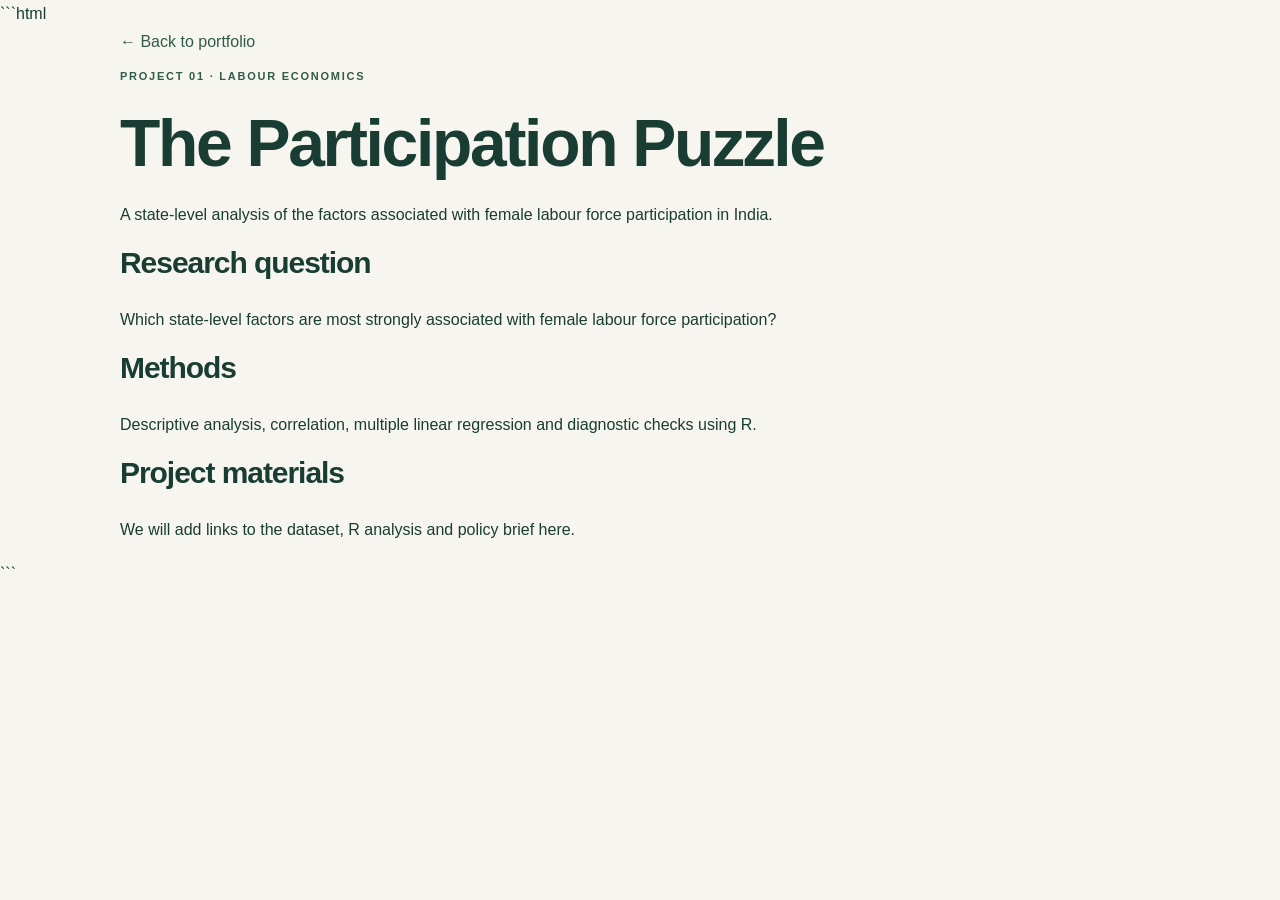
==== plfs.html @ 2dcfa2ab "Create plfs.html" ====
```html
<!DOCTYPE html>
<html lang="en">
<head>
  <meta charset="UTF-8">
  <meta name="viewport" content="width=device-width, initial-scale=1.0">
  <title>The Participation Puzzle | Research Portfolio</title>
  <link rel="stylesheet" href="style.css">
</head>
<body>
  <main class="container">
    <a href="index.html">← Back to portfolio</a>

    <p class="eyebrow">PROJECT 01 · LABOUR ECONOMICS</p>
    <h1>The Participation Puzzle</h1>

    <p>
      A state-level analysis of the factors associated with
      female labour force participation in India.
    </p>

    <h2>Research question</h2>
    <p>Which state-level factors are most strongly associated with female labour force participation?</p>

    <h2>Methods</h2>
    <p>Descriptive analysis, correlation, multiple linear regression and diagnostic checks using R.</p>

    <h2>Project materials</h2>
    <p>We will add links to the dataset, R analysis and policy brief here.</p>
  </main>
</body>
</html>
```
---- style.css ----
:root {
  --ink: #193D32;
  --green: #315B49;
  --sage: #8AA393;
  --paper: #F7F5EF;
  --white: #FFFFFF;
  --muted: #68756D;
  --line: #DDE3DA;
}

* {
  box-sizing: border-box;
}

body {
  margin: 0;
  background: var(--paper);
  color: var(--ink);
  font-family: "Inter", "Segoe UI", Arial, sans-serif;
  font-size: 16px;
  line-height: 1.75;
}

a {
  color: var(--green);
  text-decoration: none;
}

a:hover {
  color: var(--ink);
}

.container {
  width: min(1040px, 88%);
  margin: 0 auto;
}

header {
  border-bottom: 1px solid var(--line);
}

.nav {
  display: flex;
  justify-content: space-between;
  align-items: center;
  gap: 20px;
  padding: 22px 0;
}

.brand {
  color: var(--ink);
  font-size: 14px;
  font-weight: 800;
  letter-spacing: 0.12em;
}

.nav-links {
  display: flex;
  gap: 22px;
  flex-wrap: wrap;
  font-size: 13px;
}

.hero {
  padding: 86px 0 62px;
  max-width: 760px;
}

.eyebrow {
  color: var(--green);
  font-size: 11px;
  font-weight: 800;
  letter-spacing: 0.16em;
  text-transform: uppercase;
}

h1, h2, h3 {
  line-height: 1.2;
  letter-spacing: -0.035em;
}

h1 {
  font-size: clamp(38px, 6vw, 66px);
  margin: 18px 0;
}

h2 {
  font-size: 30px;
  margin-top: 0;
}

h3 {
  font-size: 23px;
  margin: 12px 0;
}

.lead {
  max-width: 650px;
  color: var(--muted);
  font-size: 18px;
}

.section {
  padding: 26px 0 76px;
}

.section-heading {
  border-bottom: 1px solid var(--line);
  padding-bottom: 18px;
  margin-bottom: 26px;
}

.project-grid {
  display: grid;
  grid-template-columns: repeat(2, minmax(0, 1fr));
  gap: 22px;
}

.project-card {
  display: block;
  background: var(--white);
  border: 1px solid var(--line);
  border-radius: 8px;
  padding: 28px;
  transition: border-color 0.2s, transform 0.2s;
}

.project-card:hover {
  border-color: var(--sage);
  transform: translateY(-3px);
}

.project-number {
  color: var(--sage);
  font-size: 12px;
  font-weight: 800;
  letter-spacing: 0.13em;
}

.project-card p {
  color: var(--muted);
  font-size: 14px;
}

.card-link {
  display: inline-block;
  margin-top: 12px;
  font-size: 13px;
  font-weight: 750;
}

.project-intro {
  padding: 64px 0 34px;
  max-width: 780px;
}

.project-intro h1 {
  font-size: clamp(36px, 5vw, 54px);
}

.meta {
  color: var(--muted);
  font-size: 13px;
}

.content-grid {
  display: grid;
  grid-template-columns: minmax(0, 1.4fr) minmax(230px, 0.8fr);
  gap: 48px;
  padding-bottom: 80px;
}

.prose p, .prose li {
  color: #4F5F55;
}

.resource-list {
  list-style: none;
  padding: 0;
  margin: 0;
  border-top: 1px solid var(--line);
}

.resource-list li {
  border-bottom: 1px solid var(--line);
}

.resource-list a {
  display: flex;
  justify-content: space-between;
  align-items: center;
  gap: 12px;
  padding: 15px 0;
  font-size: 14px;
  font-weight: 650;
}

.resource-list a span {
  color: var(--muted);
  font-size: 12px;
  font-weight: 400;
}

.note {
  background: #ECEFE8;
  border-left: 3px solid var(--sage);
  padding: 15px 18px;
  color: #4F5F55;
  font-size: 13px;
}

footer {
  border-top: 1px solid var(--line);
  padding: 24px 0;
  color: var(--muted);
  font-size: 12px;
}

@media (max-width: 680px) {
  .project-grid, .content-grid {
    grid-template-columns: 1fr;
  }

  .hero {
    padding-top: 55px;
  }

  .nav {
    align-items: flex-start;
    flex-direction: column;
  }

  .project-card {
    padding: 23px;
  }
}
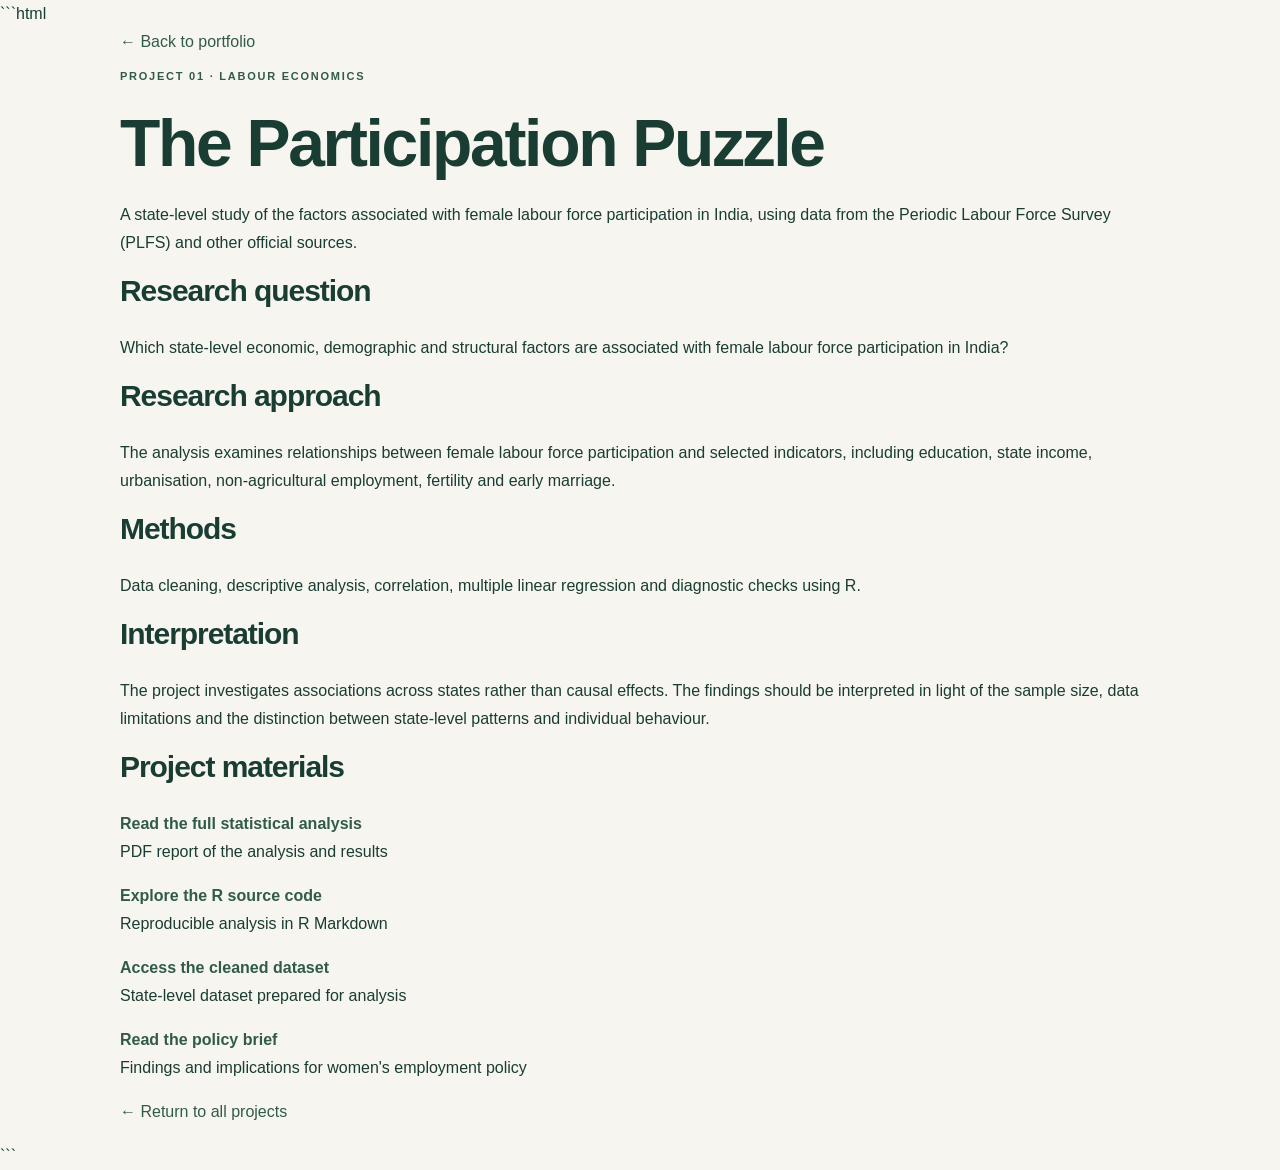
==== commit 2e4fc583: "Update plfs.html" ====
--- a/plfs.html
+++ b/plfs.html
@@ -7,26 +7,96 @@
   <title>The Participation Puzzle | Research Portfolio</title>
   <link rel="stylesheet" href="style.css">
 </head>
+
 <body>
   <main class="container">
+
     <a href="index.html">← Back to portfolio</a>
 
     <p class="eyebrow">PROJECT 01 · LABOUR ECONOMICS</p>
+
     <h1>The Participation Puzzle</h1>
 
     <p>
-      A state-level analysis of the factors associated with
-      female labour force participation in India.
+      A state-level study of the factors associated with female
+      labour force participation in India, using data from the
+      Periodic Labour Force Survey (PLFS) and other official sources.
     </p>
 
     <h2>Research question</h2>
-    <p>Which state-level factors are most strongly associated with female labour force participation?</p>
+
+    <p>
+      Which state-level economic, demographic and structural factors
+      are associated with female labour force participation in India?
+    </p>
+
+    <h2>Research approach</h2>
+
+    <p>
+      The analysis examines relationships between female labour force
+      participation and selected indicators, including education,
+      state income, urbanisation, non-agricultural employment,
+      fertility and early marriage.
+    </p>
 
     <h2>Methods</h2>
-    <p>Descriptive analysis, correlation, multiple linear regression and diagnostic checks using R.</p>
+
+    <p>
+      Data cleaning, descriptive analysis, correlation, multiple
+      linear regression and diagnostic checks using R.
+    </p>
+
+    <h2>Interpretation</h2>
+
+    <p>
+      The project investigates associations across states rather
+      than causal effects. The findings should be interpreted in
+      light of the sample size, data limitations and the distinction
+      between state-level patterns and individual behaviour.
+    </p>
 
     <h2>Project materials</h2>
-    <p>We will add links to the dataset, R analysis and policy brief here.</p>
+
+    <div class="project-links">
+
+      <p>
+        <a href="Female_LFPR_Analysis.pdf" target="_blank" rel="noopener">
+          <strong>Read the full statistical analysis</strong>
+        </a>
+        <br>
+        <span>PDF report of the analysis and results</span>
+      </p>
+
+      <p>
+        <a href="Female_LFPR_Analysis.Rmd" target="_blank" rel="noopener">
+          <strong>Explore the R source code</strong>
+        </a>
+        <br>
+        <span>Reproducible analysis in R Markdown</span>
+      </p>
+
+      <p>
+        <a href="main_female_lfpr_dataset_cleaned.xlsx" target="_blank" rel="noopener">
+          <strong>Access the cleaned dataset</strong>
+        </a>
+        <br>
+        <span>State-level dataset prepared for analysis</span>
+      </p>
+
+      <p>
+        <a href="Female_LFPR_India_Policy_Brief.pdf" target="_blank" rel="noopener">
+          <strong>Read the policy brief</strong>
+        </a>
+        <br>
+        <span>Findings and implications for women's employment policy</span>
+      </p>
+
+    </div>
+
+    <p class="back-link">
+      <a href="index.html">← Return to all projects</a>
+    </p>
+
   </main>
 </body>
 </html>
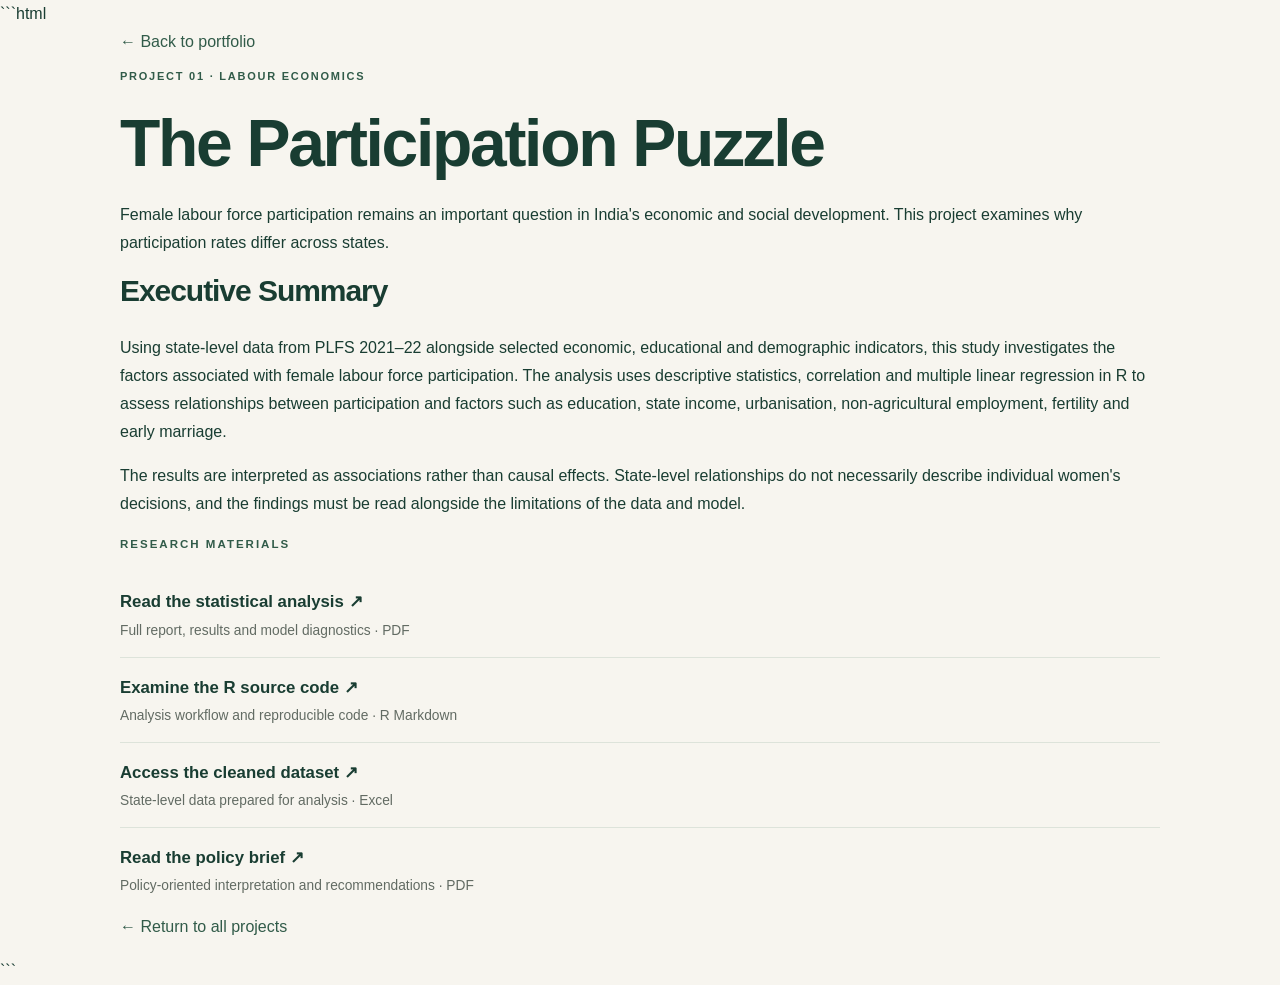
==== commit 1604d171: "Update plfs.html" ====
--- a/plfs.html
+++ b/plfs.html
@@ -7,96 +7,76 @@
   <title>The Participation Puzzle | Research Portfolio</title>
   <link rel="stylesheet" href="style.css">
 </head>
-
 <body>
   <main class="container">
-
     <a href="index.html">← Back to portfolio</a>
 
     <p class="eyebrow">PROJECT 01 · LABOUR ECONOMICS</p>
-
     <h1>The Participation Puzzle</h1>
 
     <p>
-      A state-level study of the factors associated with female
-      labour force participation in India, using data from the
-      Periodic Labour Force Survey (PLFS) and other official sources.
+      Female labour force participation remains an important question
+      in India's economic and social development. This project examines
+      why participation rates differ across states.
     </p>
 
-    <h2>Research question</h2>
+    <h2>Executive Summary</h2>
 
     <p>
-      Which state-level economic, demographic and structural factors
-      are associated with female labour force participation in India?
+      Using state-level data from PLFS 2021–22 alongside selected
+      economic, educational and demographic indicators, this study
+      investigates the factors associated with female labour force
+      participation. The analysis uses descriptive statistics,
+      correlation and multiple linear regression in R to assess
+      relationships between participation and factors such as
+      education, state income, urbanisation, non-agricultural
+      employment, fertility and early marriage.
     </p>
 
-    <h2>Research approach</h2>
-
     <p>
-      The analysis examines relationships between female labour force
-      participation and selected indicators, including education,
-      state income, urbanisation, non-agricultural employment,
-      fertility and early marriage.
+      The results are interpreted as associations rather than causal
+      effects. State-level relationships do not necessarily describe
+      individual women's decisions, and the findings must be read
+      alongside the limitations of the data and model.
     </p>
 
-    <h2>Methods</h2>
-
-    <p>
-      Data cleaning, descriptive analysis, correlation, multiple
-      linear regression and diagnostic checks using R.
-    </p>
-
-    <h2>Interpretation</h2>
-
-    <p>
-      The project investigates associations across states rather
-      than causal effects. The findings should be interpreted in
-      light of the sample size, data limitations and the distinction
-      between state-level patterns and individual behaviour.
-    </p>
-
-    <h2>Project materials</h2>
-
     <div class="project-links">
-
       <p>
         <a href="Female_LFPR_Analysis.pdf" target="_blank" rel="noopener">
-          <strong>Read the full statistical analysis</strong>
+          Read the statistical analysis ↗
         </a>
         <br>
-        <span>PDF report of the analysis and results</span>
+        <span>Full report, results and model diagnostics · PDF</span>
       </p>
 
       <p>
         <a href="Female_LFPR_Analysis.Rmd" target="_blank" rel="noopener">
-          <strong>Explore the R source code</strong>
+          Examine the R source code ↗
         </a>
         <br>
-        <span>Reproducible analysis in R Markdown</span>
+        <span>Analysis workflow and reproducible code · R Markdown</span>
       </p>
 
       <p>
         <a href="main_female_lfpr_dataset_cleaned.xlsx" target="_blank" rel="noopener">
-          <strong>Access the cleaned dataset</strong>
+          Access the cleaned dataset ↗
         </a>
         <br>
-        <span>State-level dataset prepared for analysis</span>
+        <span>State-level data prepared for analysis · Excel</span>
       </p>
 
       <p>
-        <a href="Female_LFPR_India_Policy_Brief.pdf" target="_blank" rel="noopener">
-          <strong>Read the policy brief</strong>
+        <a href="Beyond_Economic_Growth_Policy_Brief.pdf" target="_blank" rel="noopener">
+          Read the policy brief ↗
         </a>
         <br>
-        <span>Findings and implications for women's employment policy</span>
+        <span>Policy-oriented interpretation and recommendations · PDF</span>
       </p>
-
     </div>
 
     <p class="back-link">
       <a href="index.html">← Return to all projects</a>
     </p>
-
   </main>
 </body>
 </html>
--- a/style.css
+++ b/style.css
@@ -235,3 +235,56 @@
     padding: 23px;
   }
 }
+```css
+/* Research materials panel */
+
+.project-links {
+  margin-top: 30px;
+  padding: 24px;
+  background: #F7F5EF;
+  border: 1px solid #DDE3DA;
+  border-left: 4px solid #315B49;
+  border-radius: 6px;
+}
+
+.project-links::before {
+  content: "RESEARCH MATERIALS";
+  display: block;
+  margin-bottom: 18px;
+  color: #315B49;
+  font-size: 0.72rem;
+  font-weight: 700;
+  letter-spacing: 2px;
+}
+
+.project-links p {
+  margin: 0;
+  padding: 15px 0;
+  border-bottom: 1px solid #DDE3DA;
+}
+
+.project-links p:last-child {
+  border-bottom: none;
+  padding-bottom: 0;
+}
+
+.project-links a {
+  color: #193D32;
+  font-size: 1.05rem;
+  font-weight: 700;
+  text-decoration: none;
+}
+
+.project-links a:hover {
+  color: #668B70;
+  text-decoration: underline;
+}
+
+.project-links span {
+  display: inline-block;
+  margin-top: 4px;
+  color: #626B63;
+  font-size: 0.86rem;
+  line-height: 1.5;
+}
+```
